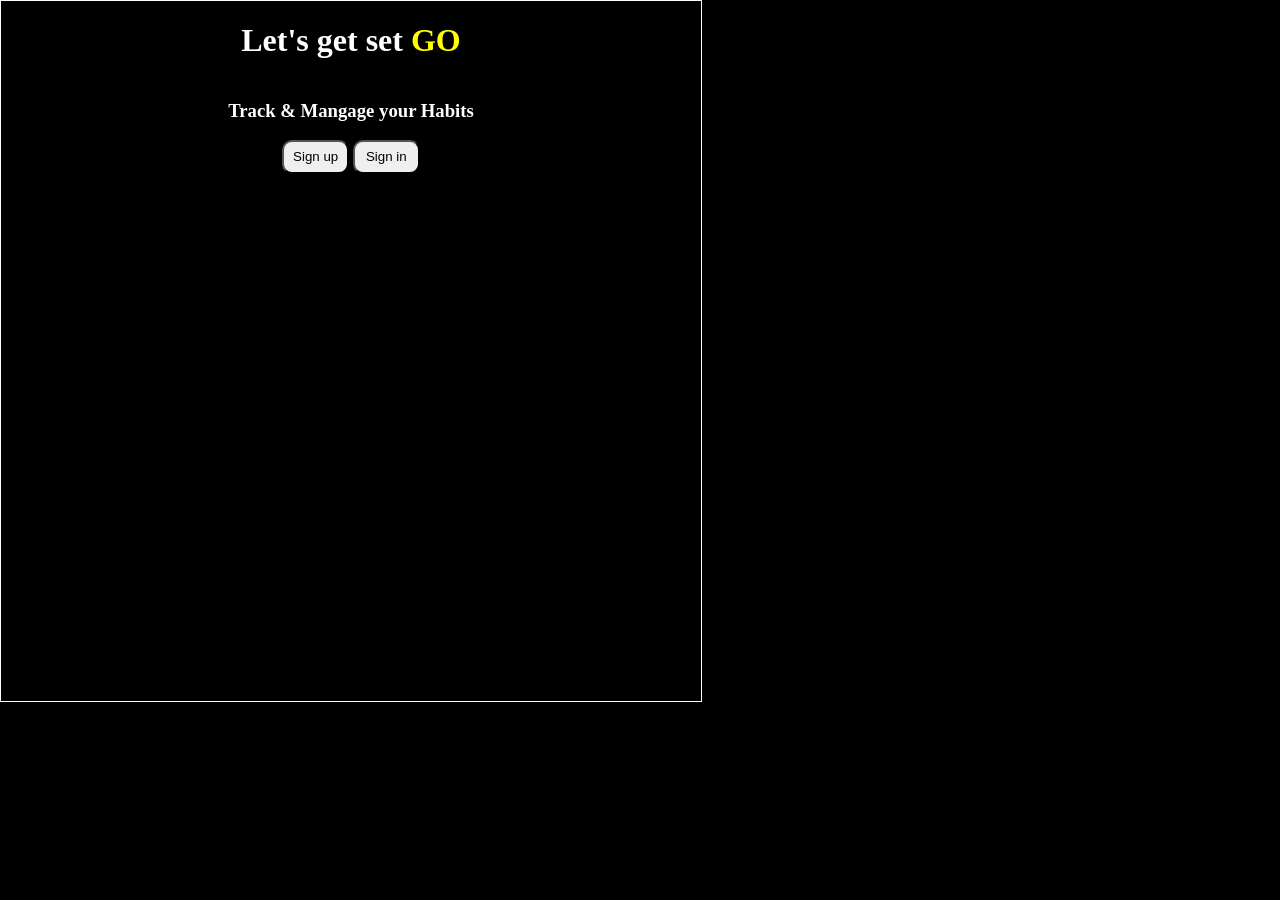
==== index.html @ 683f669b "first commit" ====
<!DOCTYPE html>
<html lang="en">
<head>
    <meta charset="UTF-8">
    <meta name="viewport" content="width=device-width, initial-scale=1.0">
    <title>DailyPulse</title>
    <link rel="stylesheet" href="style.css">
</head>
<body>
    <div class="main">
        <h1>Let's get set <span class="yellow">GO</span> </h1>
        <h3 class="slogan">Track & Mangage your Habits </h3>
        <div class="butons">
            <button class="btn signUp">Sign up</button>
            <button class="btn signIn">Sign in</button>
        </div>
    </div>
</body>
</html>
---- style.css ----
.yellow{
    color:yellow;
}
Body{
    margin: 0;
    padding: 0;
    background-color:rgb(0, 0, 0);
    color:white;
}
.main{
    min-height:700px;
    width:100%;
    max-width:700px;
    border:1px solid white;
    display: flex;
    flex-direction:column;
    text-align:center;
}
.btn{
    border-radius:10px;
    width:5em;
    height:2.5em;
}
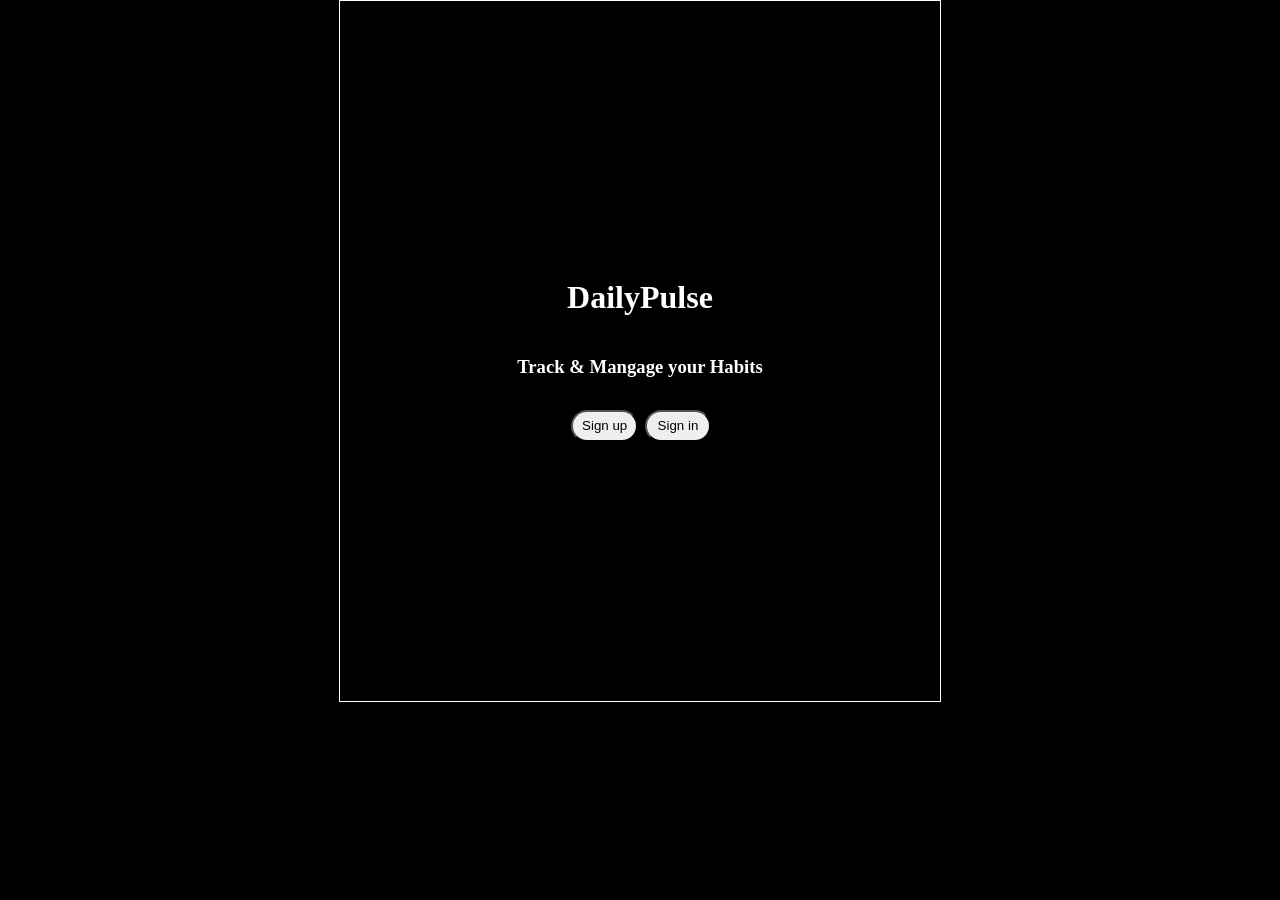
==== commit 5cbbc85d: "little update" ====
--- a/index.html
+++ b/index.html
@@ -8,7 +8,7 @@
 </head>
 <body>
     <div class="main">
-        <h1>Let's get set <span class="yellow">GO</span> </h1>
+        <h1>DailyPulse </h1>
         <h3 class="slogan">Track & Mangage your Habits </h3>
         <div class="butons">
             <button class="btn signUp">Sign up</button>
--- a/style.css
+++ b/style.css
@@ -10,14 +10,17 @@
 .main{
     min-height:700px;
     width:100%;
-    max-width:700px;
+    max-width:600px;
     border:1px solid white;
     display: flex;
+    margin:auto;
+    justify-content:center;
     flex-direction:column;
     text-align:center;
 }
 .btn{
-    border-radius:10px;
+    border-radius:5em;
     width:5em;
-    height:2.5em;
+    height:2.4em;
+    margin:1em 0 0.2em 0.2em;
 }
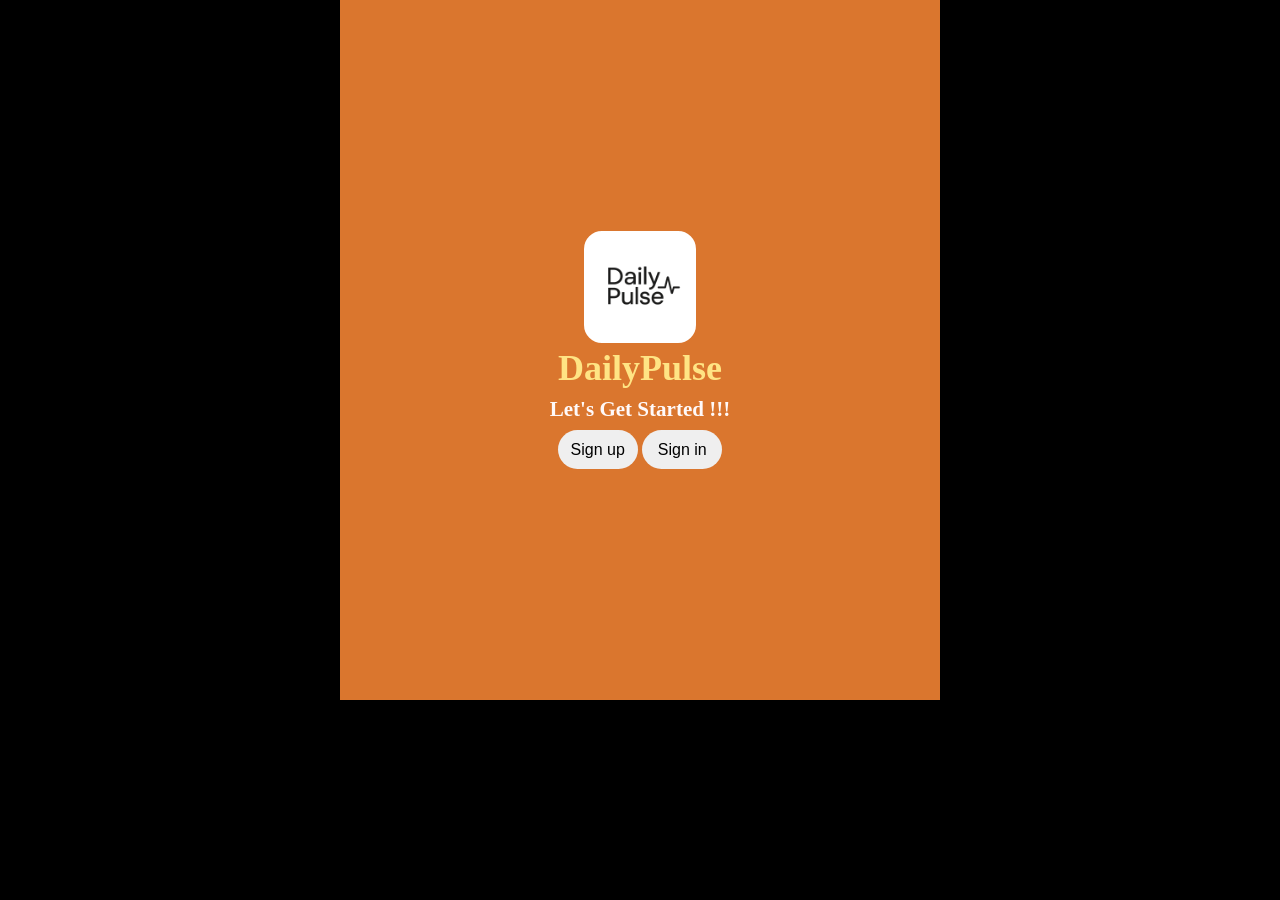
==== commit 618e7ef9: "finally done" ====
--- a/index.html
+++ b/index.html
@@ -1,19 +1,25 @@
 <!DOCTYPE html>
 <html lang="en">
+
 <head>
     <meta charset="UTF-8">
     <meta name="viewport" content="width=device-width, initial-scale=1.0">
     <title>DailyPulse</title>
     <link rel="stylesheet" href="style.css">
 </head>
+
 <body>
     <div class="main">
+        <div class="logo">
+            <!-- <img src="/images/logo.png" alt="LOGO" > -->
+        </div>
         <h1>DailyPulse </h1>
-        <h3 class="slogan">Track & Mangage your Habits </h3>
+        <h3 class="slogan">Let's Get Started !!! </h3>
         <div class="butons">
             <button class="btn signUp">Sign up</button>
             <button class="btn signIn">Sign in</button>
         </div>
     </div>
 </body>
+
 </html>
--- a/style.css
+++ b/style.css
@@ -5,22 +5,61 @@
     margin: 0;
     padding: 0;
     background-color:rgb(0, 0, 0);
-    color:white;
+    color:rgb(255, 0, 0);
+    font-size: large;
 }
 .main{
     min-height:700px;
     width:100%;
     max-width:600px;
-    border:1px solid white;
+    /* border:1px solid white; */
     display: flex;
     margin:auto;
     justify-content:center;
     flex-direction:column;
     text-align:center;
+    background: #ff8a36da;
 }
 .btn{
     border-radius:5em;
     width:5em;
     height:2.4em;
-    margin:1em 0 0.2em 0.2em;
+    /* margin:1em 0 0.2em 0.2em; */
+    border: none;
+    font-size: medium;
+}
+footer{
+    display: flex;
+    flex-direction: row;
+    justify-content: space-between;
+    color:whitesmoke;
+}
+.logo{
+    border:2px solid white;
+    height: 6em;
+    width:6em;
+    border-radius:1em;
+    /* justify-self: center; */
+    align-self: center;
+    background-image: url("/images/logo.png");
+    background-size: contain;
+    background-color: #ffff;
+}
+h1, h3{
+    margin: 3px;
+    padding: 5px;
+    color: rgb(255, 249, 249);
+    /* font-style: oblique; */
+    
+}
+h1{
+    color: rgb(255, 228, 132);
+    line-height: 70%;
+    margin-top: 8px;
+    
+}
+.btn:hover{
+    color: rgb(255, 255, 255);
+    background-color: rgb(0, 0, 0);
+    transition: all 0.10s ease-in;
 }
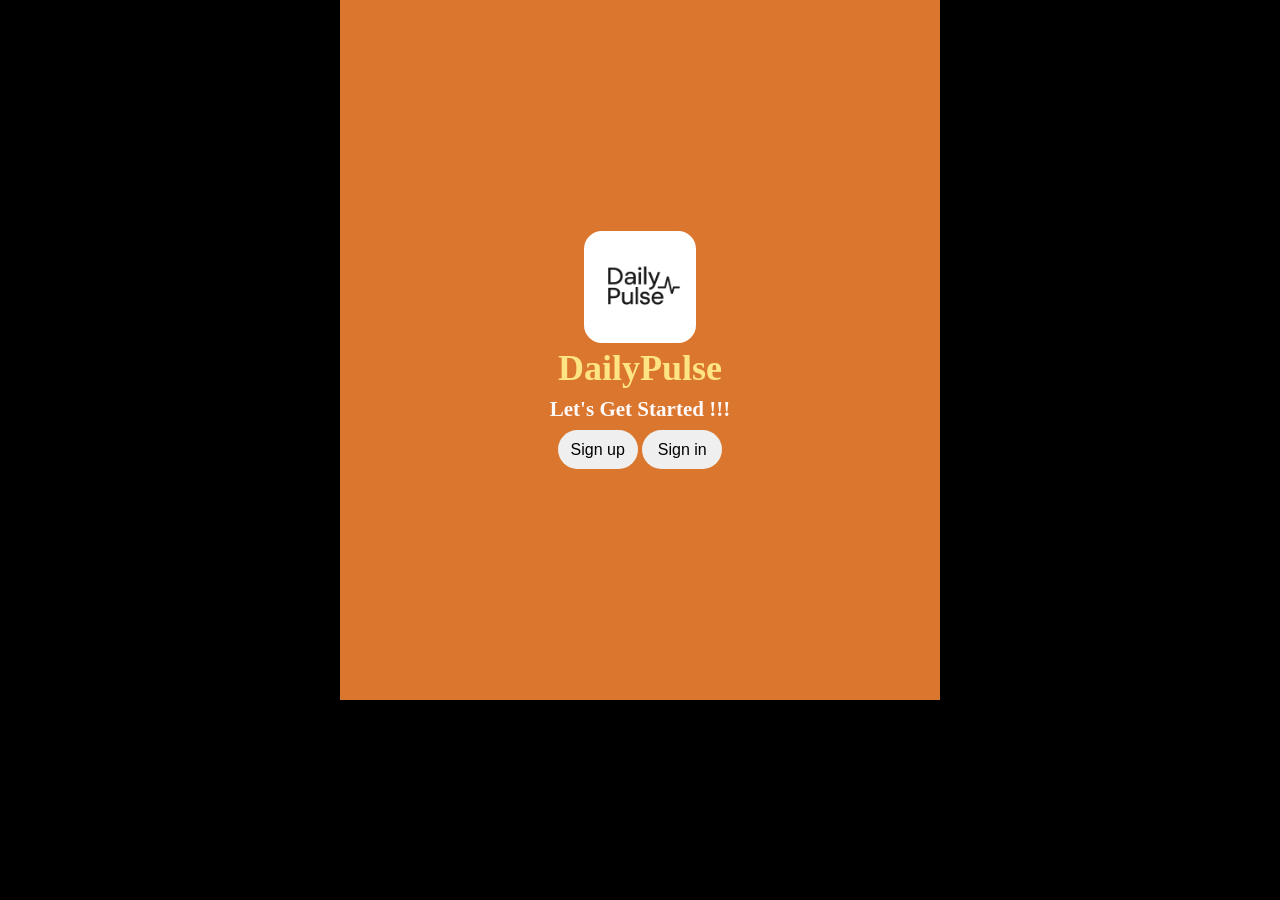
==== commit 38354517: "Commit" ====
--- a/index.html
+++ b/index.html
@@ -1,6 +1,5 @@
 <!DOCTYPE html>
 <html lang="en">
-
 <head>
     <meta charset="UTF-8">
     <meta name="viewport" content="width=device-width, initial-scale=1.0">
--- a/style.css
+++ b/style.css
@@ -62,4 +62,4 @@
     color: rgb(255, 255, 255);
     background-color: rgb(0, 0, 0);
     transition: all 0.10s ease-in;
-}+}
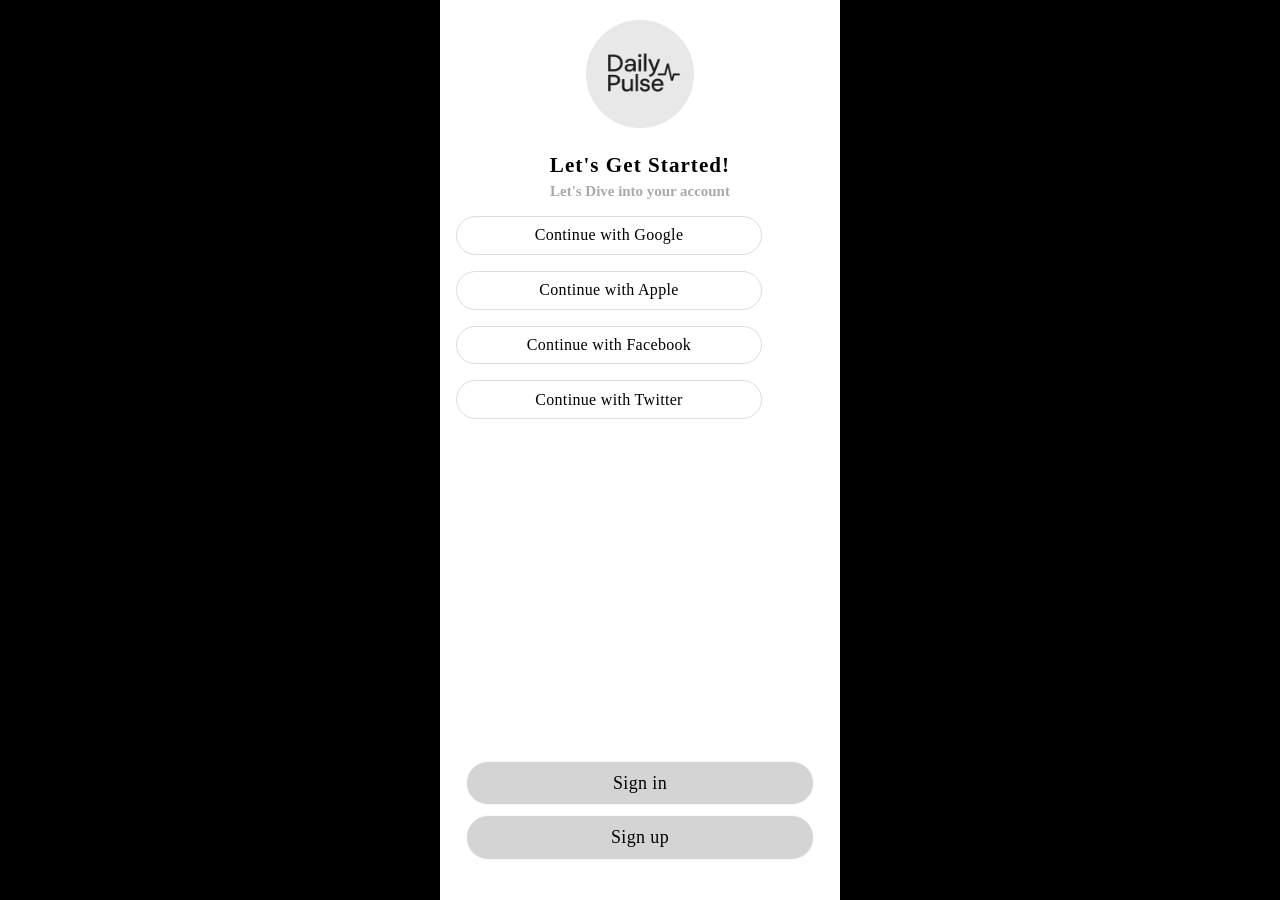
==== commit 162a2fcc: "tiny space edits" ====
--- a/index.html
+++ b/index.html
@@ -1,22 +1,28 @@
 <!DOCTYPE html>
 <html lang="en">
+
 <head>
     <meta charset="UTF-8">
     <meta name="viewport" content="width=device-width, initial-scale=1.0">
-    <title>DailyPulse</title>
-    <link rel="stylesheet" href="style.css">
+    <title>DailyPlus</title>
+    <link rel="stylesheet" href="Login_pages/Main_Login_page/style.css">
 </head>
 
 <body>
     <div class="main">
         <div class="logo">
-            <!-- <img src="/images/logo.png" alt="LOGO" > -->
         </div>
-        <h1>DailyPulse </h1>
-        <h3 class="slogan">Let's Get Started !!! </h3>
-        <div class="butons">
-            <button class="btn signUp">Sign up</button>
-            <button class="btn signIn">Sign in</button>
+        <h3 class="display-1">Let's Get Started!</h3>
+        <h5 class="slogan">Let's Dive into your account </h5>
+        <div class="buttons">
+            <a class="btn" href="#">Continue with Google</a>
+            <a class="btn" href="#">Continue with Apple</a>
+            <a class="btn" href="#">Continue with Facebook</a>
+            <a class="btn" href="#">Continue with Twitter</a>
+        </div>
+        <div class="special">
+                <a class="Signin" href="#">Sign in</a>
+                <a class="Signup" href="#">Sign up</a>
         </div>
     </div>
 </body>
--- a/Login_pages/Main_Login_page/style.css
+++ b/Login_pages/Main_Login_page/style.css
@@ -0,0 +1,95 @@
+body{
+    margin: 0;
+    padding: 0;
+    background-color:rgb(0, 0, 0);
+    color:rgb(255, 0, 0);
+    font-size: large;
+}
+.main{
+    min-height:100vh;
+    max-width:400px;
+    display: flex;
+    margin:0px auto;
+    justify-content:center;
+    flex-direction:column;
+    text-align:center;
+    background: #ffffff;
+}
+.btn{
+    border-radius:5em;
+    width: 18em;
+    font-weight: 500;
+    height:1.3em;
+    padding: 0.5em;
+    font-size: medium;
+    display: flex;
+    flex-direction: column;
+    justify-self:center;
+    border: 1px solid rgb(222, 221, 221);
+    margin:1em;
+}
+.logo{
+    border:2px solid white;
+    height: 6em;
+    width:6em;
+    border-radius:10em;
+    align-self: center;
+    background-image: url("/Assets/logo.png");
+    background-size: contain;
+    background-color: #e8e8e8;
+    margin: 1em;
+}
+h3{
+    margin: 3px;
+    padding: 5px;
+    color: #000000;
+    letter-spacing: 0.05em;
+       
+}
+    .btn:hover{
+        background-color: rgb(235, 235, 235);
+        transition: all 0.08s ease-in;
+    }
+    
+    a{
+        text-decoration:none;
+        color:black;
+        justify-content: center;
+        letter-spacing: 0.02em
+    }
+    .special{
+        display: flex;
+        flex-direction:column;
+        align-items:center;
+        gap:10px;
+        margin-top: auto;
+        padding-bottom:40px;
+        /* width: 80%; */
+    }
+   .Signup, .Signin{
+        font-weight: 500;
+        padding: 0.6em;
+        color: black;
+        background-color: #d4d4d4;
+        border: 1px solid #f9f9f9;
+        border-radius: 10em;
+        width:18em;
+         
+}
+.display-1, .slogan{
+    margin: 0;
+    
+}
+.slogan{
+    color: darkgray;
+}
+.Signin:hover{
+    background-color: rgb(134, 56, 162);
+    transition: all 0.08s ease-in;
+    color: white;
+}
+.Signup:hover{
+    background-color: rgb(134, 56, 162);
+    transition: all 0.10s ease-in;
+    color: white;
+}
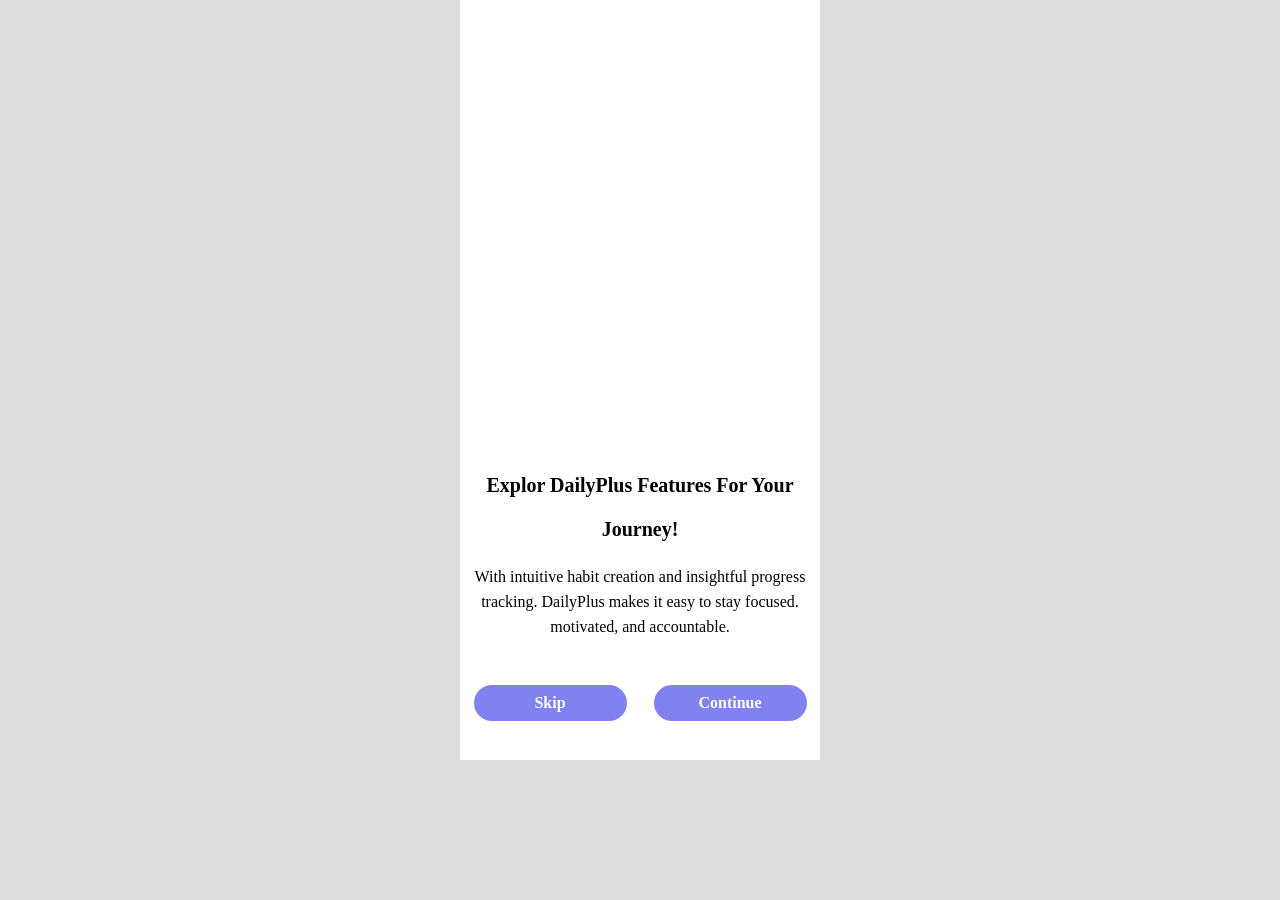
==== commit c35acae3: "Complete 2 Welcome ( iskii height hai 760px / replace ki hai 100vh se kuki agar laptop me hai to bo " ====
--- a/index.html
+++ b/index.html
@@ -4,27 +4,38 @@
 <head>
     <meta charset="UTF-8">
     <meta name="viewport" content="width=device-width, initial-scale=1.0">
-    <title>DailyPlus</title>
-    <link rel="stylesheet" href="Login_pages/Main_Login_page/style.css">
+    <title>First Welcome Page</title>
+    <link rel="stylesheet" href="Welcome_page/welcome_2.css">
 </head>
 
 <body>
-    <div class="main">
-        <div class="logo">
-        </div>
-        <h3 class="display-1">Let's Get Started!</h3>
-        <h5 class="slogan">Let's Dive into your account </h5>
-        <div class="buttons">
-            <a class="btn" href="#">Continue with Google</a>
-            <a class="btn" href="#">Continue with Apple</a>
-            <a class="btn" href="#">Continue with Facebook</a>
-            <a class="btn" href="#">Continue with Twitter</a>
-        </div>
-        <div class="special">
-                <a class="Signin" href="#">Sign in</a>
-                <a class="Signup" href="#">Sign up</a>
-        </div>
-    </div>
+    <section class="mobilescreen">
+        <main>
+            <div class="ig">
+                <!-- <img src="/Assets/Welcome_2_page.png" alt="Image"> -->
+            </div>
+
+            <div class="h1_txt">
+                <h1>Explor DailyPlus Features For Your Journey! </h1>
+            </div>
+            <div class="down_txt">
+                <p>With intuitive habit creation and insightful progress tracking. DailyPlus makes it easy to stay
+                    focused. motivated, and accountable. </p>
+            </div>
+
+            <div class="buttons">
+                <div class="skip_btn">
+                    <a class="btns" href="Login_main_page.html">Skip</a>
+                </div>
+                <div class="cont_btn">
+                    <a class="btns" href="Welcome_page/welcome_3.html">Continue</a>
+                </div>
+
+            </div>
+
+
+        </main>
+    </section>
 </body>
 
 </html>
--- a/Welcome_page/welcome_2.css
+++ b/Welcome_page/welcome_2.css
@@ -0,0 +1,73 @@
+ * {
+     margin: 0px;
+     padding: 0px;
+ }
+
+ body {
+     background: #ddd;
+ }
+
+ .mobilescreen {
+     width: 360px;
+     height: 760px;
+     margin: 0 auto;
+     background: white;
+
+ }
+
+ .ig {
+     background-image: url("Assets/Welcome_2_page.png");
+     background-size: cover;
+     background-repeat: no-repeat;
+     width: 360px;
+     height: 450px;
+ }
+
+ .h1_txt {
+     display: inline-flex;
+     justify-content: center;
+     align-items: center;
+     text-align: center;
+     font-size: smaller;
+     line-height: 44px;
+     margin: 13px 20px 13px 20px;
+ }
+
+ .down_txt {
+     line-height: 25px;
+     display: inline-flex;
+     justify-content: center;
+     align-items: center;
+     text-align: center;
+ }
+
+ .buttons {
+     display: flex;
+     justify-content: space-around;
+     align-items: flex-end;
+     position: relative;
+     margin-top: 46px;
+ }
+
+ .skip_btn,
+ .cont_btn {
+     text-decoration: none;
+     font-weight: 800;
+     background-color: rgba(0, 0, 225, 0.495);
+     border-radius: 50px;
+ }
+
+ .btns {
+     /*ye btns a hai jo skip_btn or cont_btn ke aander bala link hai*/
+     text-decoration: none;
+     color: white;
+     display: inline-flex;
+     text-decoration: none;
+     color: white;
+     height: 36px;
+     width: 153px;
+     text-align: center;
+     justify-content: center;
+     align-items: center;
+
+ }
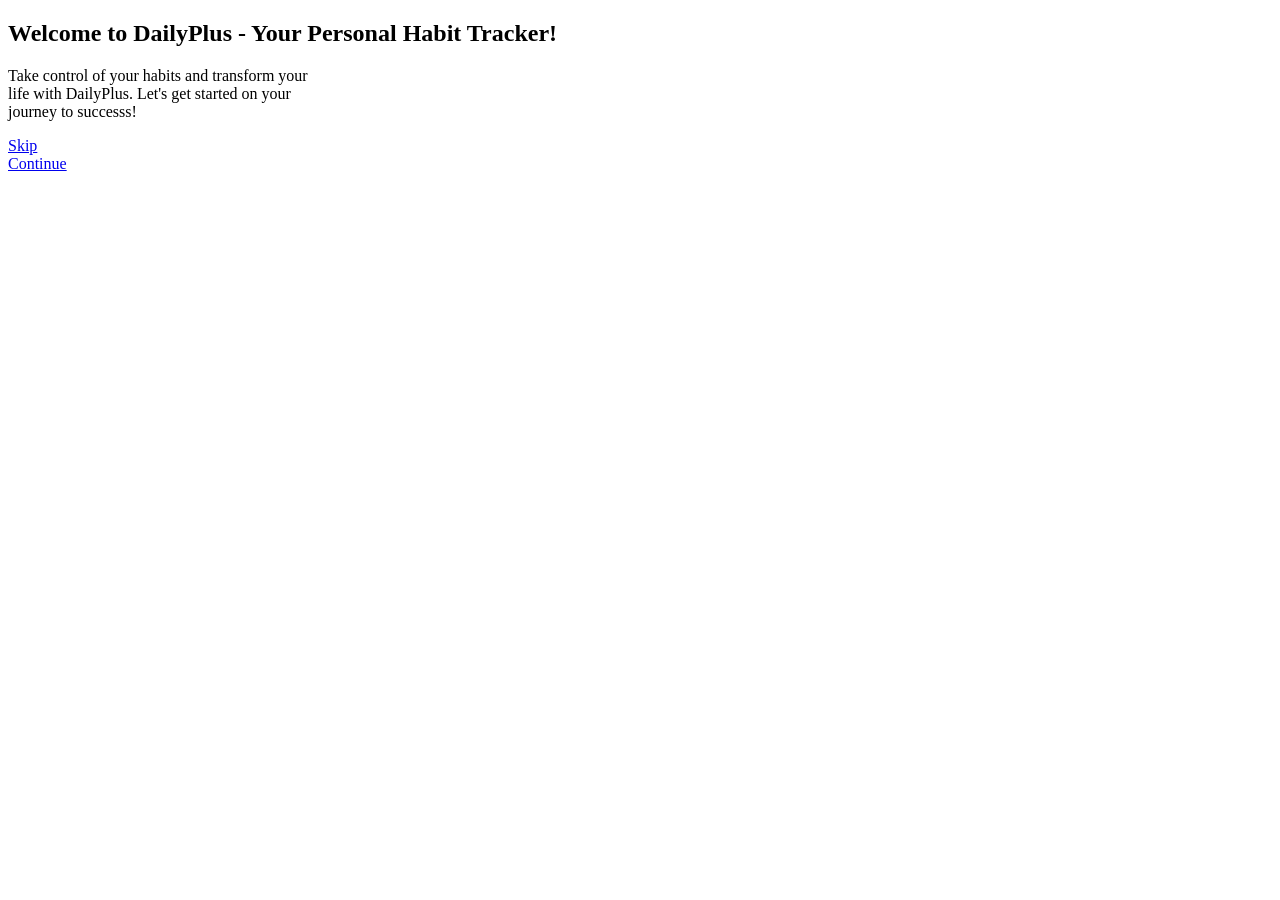
==== commit fc52cdc5: "Index file mem main 1 page hai welcome bala complete ho gaya" ====
--- a/index.html
+++ b/index.html
@@ -5,22 +5,22 @@
     <meta charset="UTF-8">
     <meta name="viewport" content="width=device-width, initial-scale=1.0">
     <title>First Welcome Page</title>
-    <link rel="stylesheet" href="Welcome_page/welcome_2.css">
+    <link rel="stylesheet" href="Welcome_page/Welcome_1.css">
+    
 </head>
 
 <body>
     <section class="mobilescreen">
         <main>
             <div class="ig">
-                <!-- <img src="/Assets/Welcome_2_page.png" alt="Image"> -->
+                <!-- <img src="Assets/Welcome_1_page.png" alt="Image"> -->
             </div>
 
             <div class="h1_txt">
-                <h1>Explor DailyPlus Features For Your Journey! </h1>
+                <h1>Welcome to DailyPlus - Your Personal Habit Tracker!</h1>
             </div>
             <div class="down_txt">
-                <p>With intuitive habit creation and insightful progress tracking. DailyPlus makes it easy to stay
-                    focused. motivated, and accountable. </p>
+                <p>Take control of your habits and transform your <br> life with DailyPlus. Let's get started on your <br>journey to successs! </p>
             </div>
 
             <div class="buttons">
@@ -28,7 +28,7 @@
                     <a class="btns" href="Login_main_page.html">Skip</a>
                 </div>
                 <div class="cont_btn">
-                    <a class="btns" href="Welcome_page/welcome_3.html">Continue</a>
+                    <a class="btns" href="Welcome_page/welcome_2.html">Continue</a>
                 </div>
 
             </div>
